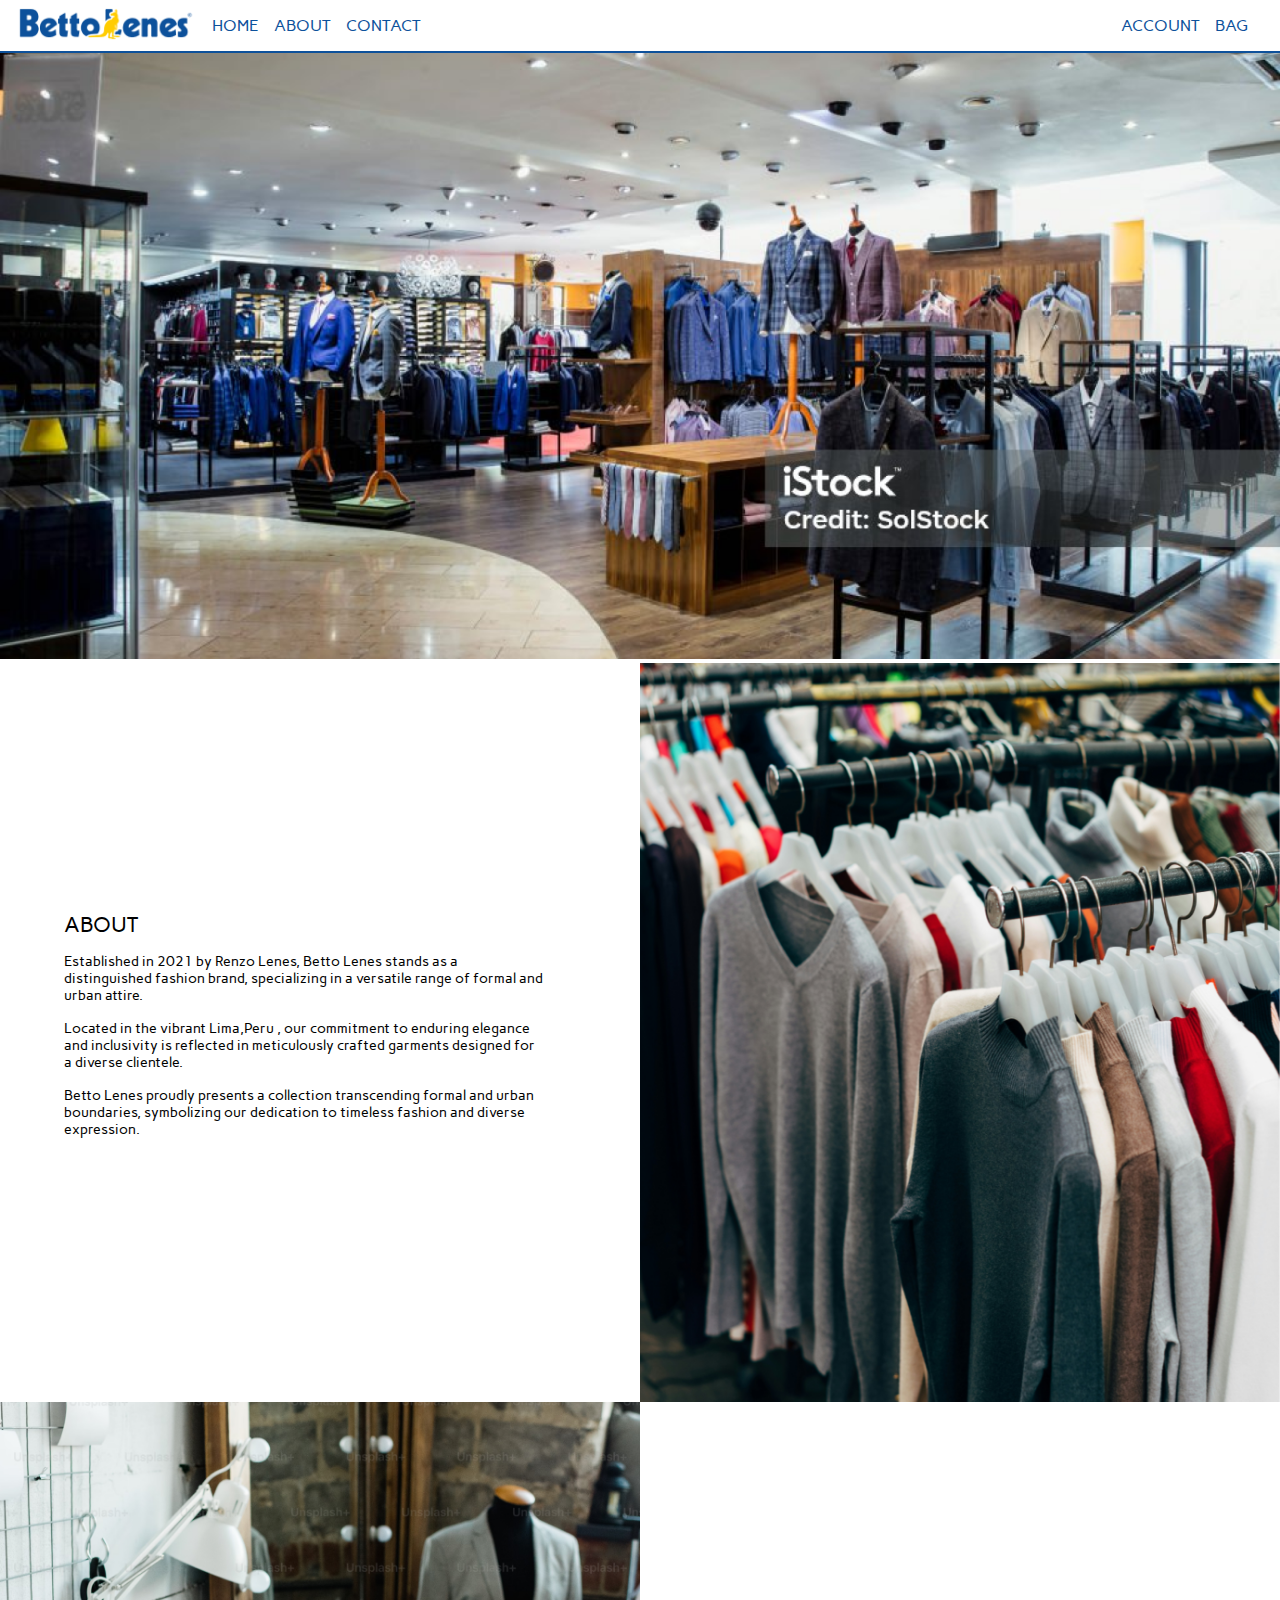
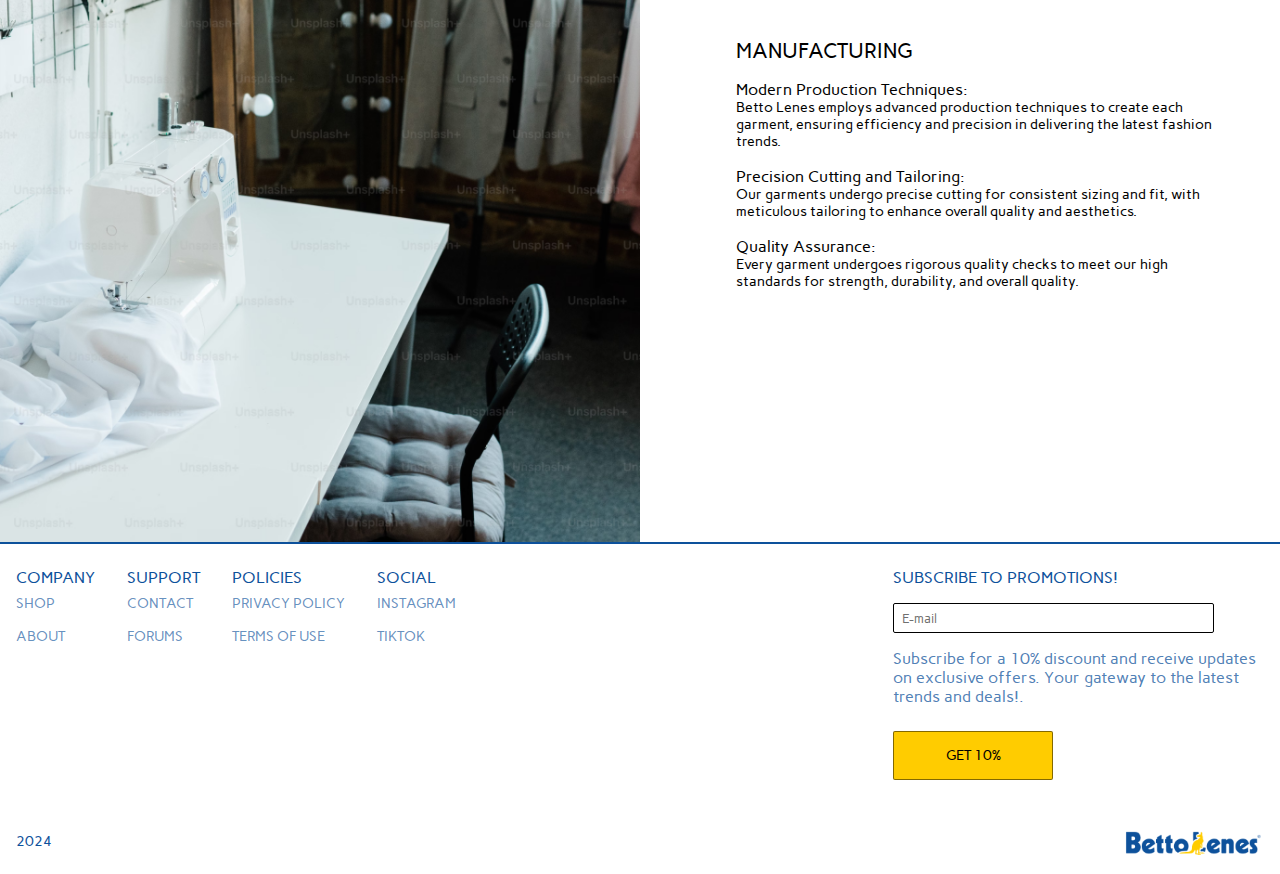
==== pages/about.html @ 5529f37c "pages about and contact responsive  added" ====
<!DOCTYPE html>
<html lang="en">

<head>
    <meta charset="UTF-8">
    <meta name="viewport" content="width=device-width, initial-scale=1.0">
    <title>Betto Lenes</title>
    <link rel="preconnect" href="https://fonts.googleapis.com">
    <link rel="preconnect" href="https://fonts.gstatic.com" crossorigin>
    <link rel="stylesheet" href="https://cdn.jsdelivr.net/npm/bootstrap-icons@1.11.3/font/bootstrap-icons.min.css">
    <link href="https://fonts.googleapis.com/css2?family=Carme&display=swap" rel="stylesheet">
    <link rel="stylesheet" href="../css/styles.css">
</head>

<body>
    <header>
        <a href="../index.html"><img class="logo" src="../assets/img/logo-betto.png" alt="Logo"></a>
        <button id="open" class="open-menu"><i class="bi bi-list"></i></button>
        <nav id="nav" class="nav">
            <button id="close" class="close-menu"><i class="bi bi-x-lg"></i></button>
            <div class="left">
                <ul class="nav-list">
                    <li><a href="../index.html">HOME</a></li>
                    <li><a href="./about.html">ABOUT</a></li>
                    <li><a href="./contact.html">CONTACT</a></li>
                </ul>
            </div>

            <div class="right">
                <ul class="nav-list">
                    <li><a href="#">ACCOUNT</a></li>
                    <li><a href="./bag.html">BAG</a></li>
                </ul>
            </div>
        </nav>
    </header>

    <section class="about-container">
        <img class="fondo-about" src="../assets/img/fondoAbout.png" alt="">
        <div class="first-scheme">
            <img class="image-scheme" src="../assets/img/first-scheme.png" alt="">
            <div class="text-container">
                <h2>ABOUT</h2>
                <div class="text-content">
                    <p>Established in 2021 by Renzo Lenes, Betto Lenes stands as a distinguished fashion brand,
                        specializing in a versatile range of formal and urban attire.
                    </p>
                    <p>Located in the vibrant Lima,Peru , our commitment to enduring elegance and inclusivity is
                        reflected in meticulously crafted garments designed for a diverse clientele.
                    </p>
                    <p>Betto Lenes proudly presents a collection transcending formal and urban boundaries, symbolizing
                        our dedication to timeless fashion and diverse expression.</p>
                </div>
            </div>
        </div>
        <div class="second-scheme">
            <img class="image-scheme" src="../assets/img/second-scheme.png" alt="">
            <div class="text-container">
                <h2>MANUFACTURING</h2>
                <div class="text-content">
                    <h3>Modern Production Techniques:
                    </h3>
                    <p>Betto Lenes employs advanced production techniques to create each garment, ensuring efficiency
                        and precision in delivering the latest fashion trends.
                    </p>

                    <h3>Precision Cutting and Tailoring:
                    </h3>
                    <p>Our garments undergo precise cutting for consistent sizing and fit, with meticulous tailoring to
                        enhance overall quality and aesthetics.
                    </p>

                    <h3>Quality Assurance:
                    </h3>
                    <p>Every garment undergoes rigorous quality checks to meet our high standards for strength,
                        durability, and overall quality.
                    </p>

                </div>
            </div>
        </div>
    </section>


    <footer id="footer">
        <div class="footer-wrapper c-24">
            <div class="left">
                <div class="column">
                    <p class="title">COMPANY</p>

                    <a href="../index.html" class="text effect-hover">SHOP</a>

                    <a href="./about.html" class="text effect-hover">ABOUT</a>

                    <span></span>
                </div>
                <div class="column">
                    <p class="title">Support</p>

                    <a href="./contact.html" class="text effect-hover">CONTACT</a>

                    <a href="#" class="text effect-hover">FORUMS</a>

                    <span></span>
                </div>
                <div class="column">
                    <p class="title">POLICIES</p>

                    <a href="#" class="text effect-hover">Privacy Policy</a>

                    <a href="#" class="text effect-hover">Terms of Use</a>

                    <span></span>
                </div>
                <div class="column">
                    <p class="title">SOCIAL</p>

                    <a href="#" class="text effect-hover">Instagram</a>

                    <a href="#" class="text effect-hover">TikTok</a>
                </div>
            </div>
            <div class="right">
                <p class="title">Subscribe to Promotions!</p>
                <form id="form-promotions" action="">
                    <input type="email" id="email" placeholder="E-mail">
                </form>
                <p class="text">Subscribe for a 10% discount and receive updates on exclusive offers. Your gateway to
                    the latest trends and deals!.</p>
                <button class="btn black newsletter">get 10%</button>
            </div>
        </div>
        <div class="bottom c-24">
            <p class="text">2024</p>
            <a class="text" href="#"><img height="30" src="../assets/img/logo-betto.png" alt=""></a>
        </div>
    </footer>



    <script src="../scripts/menu-hamburger.js"></script>
</body>

</html>
---- css/styles.css ----
* {
  padding: 0px;
  margin: 0px;
  box-sizing: border-box;
  font-family: "Carme", sans-serif;
  font-weight: 100;
  font-style: normal;
  text-decoration: none;
}

header {
  display: flex;
  background-color: #fff;
  border-bottom: 2px solid #0D519B;
  align-items: center;
  padding: 0 1rem 0 1rem;
}
header .logo {
  max-width: 20vh;
}

#nav {
  display: flex;
  align-items: center;
  padding: 1rem;
  justify-content: space-between;
  width: 100%;
}
#nav .left,
#nav .right {
  display: flex;
}
#nav .left .nav-list,
#nav .right .nav-list {
  display: flex;
  gap: 1rem;
  list-style: none;
}
#nav .left .nav-list a,
#nav .right .nav-list a {
  text-decoration: none;
  color: #0D519B;
}

.open-menu, .close-menu {
  display: none;
}

@media screen and (max-width: 550px) {
  .open-menu, .close-menu {
    display: block;
    border: 0;
    font-size: 2rem;
    background-color: transparent;
    cursor: pointer;
  }
  .open-menu, .close-menu {
    color: #0D519B;
  }
  header {
    justify-content: space-between;
  }
  .nav {
    opacity: 0;
    visibility: hidden;
    display: flex !important;
    flex-direction: column !important;
    align-items: end !important;
    justify-content: flex-start !important;
    gap: 1rem;
    position: fixed !important;
    top: 0;
    right: 0;
    bottom: 0;
    background-color: #ffffff;
    padding: 2rem !important;
    box-shadow: 0 0 0 100vmax rgba(0, 0, 0, 0.5);
    width: 35vh !important;
    z-index: 1000;
    height: 100vh;
  }
  .nav.visible {
    opacity: 1;
    visibility: visible;
  }
  .nav-list {
    flex-direction: column;
    align-items: end;
  }
}
.background {
  position: relative;
  width: 100%;
  overflow: hidden;
}

video {
  width: 100%;
  height: 95vh;
  object-fit: cover;
}

.wrap-products h2 {
  font-size: 28px;
  color: #0D519B;
  text-align: center;
  margin-top: 60px;
}

.products {
  display: grid;
  grid-template-columns: repeat(auto-fit, minmax(380px, 1fr));
  justify-content: center;
  align-items: center;
  gap: 20px;
  padding: 60px;
}

.product {
  position: relative;
  overflow: hidden;
}

.product img {
  max-width: 100%;
  height: auto;
  margin-bottom: 10px;
  transition: opacity 0.3s ease-in-out;
}

.product .hover-image {
  position: absolute;
  top: 0;
  left: 0;
  opacity: 0;
  z-index: 1;
}

.product:hover .original-image {
  opacity: 0;
}

.product:hover .hover-image {
  opacity: 1;
}

.product p {
  position: relative;
  z-index: 2;
}

#footer {
  border-top: 2px solid #0D519B;
}

#footer .footer-wrapper {
  padding-top: 24px;
  padding-bottom: 3rem;
  justify-content: space-between;
  align-items: flex-start;
}

@media screen and (min-width: 1900.8px) {
  #footer .footer-wrapper {
    padding-bottom: 198px;
  }
}
@media screen and (max-width: 230.4px) {
  #footer .footer-wrapper {
    padding-bottom: 24px;
  }
}
#footer .left {
  position: relative;
  display: flex;
  flex-wrap: wrap;
  gap: 2rem;
  color: #0D519B;
}

@media screen and (min-width: 1900.8px) {
  #footer .left {
    gap: 55px;
  }
}
@media screen and (max-width: 864px) {
  #footer .left {
    gap: 25px;
  }
}
#footer .left:before {
  display: none;
  content: "";
  width: calc(100% + 32px);
  height: 1px;
  background: #000;
  position: absolute;
  top: 0;
  left: -16px;
}

#footer .column {
  flex-direction: column;
}

#footer .column,
#footer .column .text {
  display: flex;
  position: relative;
}

#footer .column .text {
  padding: 8px 0;
  transition: all 0.22s cubic-bezier(0.39, 0.575, 0.565, 1);
  width: fit-content;
  font-size: 14px;
  font-family: "Carme", sans-serif;
  color: rgba(13, 82, 155, 0.6431372549);
}

#footer .column .text,
#footer .title {
  align-items: center;
  text-transform: uppercase;
}

#footer .title {
  font-family: "Carme", sans-serif;
  font-size: 16px;
}

#footer .right {
  max-width: 371px;
  display: flex;
  flex-direction: column;
  color: #0D519B;
}

#footer .right .title {
  padding-bottom: 1rem;
}

#footer .right #form-promotions {
  font-family: "Carme", sans-serif;
}

#footer .right #form-promotions #email {
  display: flex;
  width: calc(100% - 50px);
  height: 30px;
  border: 1px solid black;
  border-radius: 2px;
}

#footer .right #form-promotions #email::placeholder {
  font-family: "Carme", sans-serif;
  color: rgba(0, 0, 0, 0.5882352941);
  padding-left: 8px;
}

#footer .right .text {
  margin-bottom: 24px;
  padding-top: 1rem;
  font-size: 16px;
  font-family: "Carme", sans-serif;
  line-height: 1.21;
  color: rgba(13, 82, 155, 0.7411764706);
}

#footer .btn {
  width: 160px;
}

#footer .bottom {
  justify-content: space-between;
  padding-bottom: 1rem;
}

#footer .bottom .text {
  text-transform: uppercase;
  font-size: 14px;
  font-family: "Carme", sans-serif;
  line-height: 1.21;
  color: #0D519B;
  position: relative;
  display: flex;
  align-items: center;
  justify-content: center;
}

@media screen and (min-width: 1900.8px) {
  #footer .bottom {
    padding-bottom: 26.4px;
  }
}
@media screen and (max-width: 1152px) {
  #footer .bottom {
    padding-bottom: 16px;
  }
}
@media screen and (max-width: 959px) {
  #footer .left {
    gap: 0;
    row-gap: 20px;
  }
  #footer .column {
    width: 50%;
  }
}
@media screen and (max-width: 767px) {
  #footer .footer-wrapper {
    padding-top: 32px;
    flex-direction: column-reverse;
    padding-bottom: 0;
    overflow: hidden;
  }
  #footer .right {
    align-items: center;
    text-align: center;
    margin-bottom: 32px;
    max-width: 100%;
  }
  #footer .right .title {
    margin-bottom: 24px;
  }
  #footer .btn {
    width: 100%;
  }
  #footer .left {
    width: 100%;
    row-gap: 0;
  }
  #footer .left:before {
    display: flex;
  }
  #footer .column {
    padding: 24px 0 16px;
    min-height: 200px;
  }
  #footer .column:nth-of-type(2n) {
    padding-left: 32px;
    border-left: 1px solid #000;
  }
  #footer .column span {
    position: absolute;
    height: 1px;
    width: calc(200% + 32px);
    bottom: 0;
    left: -16px;
    background: #000;
  }
  #footer .bottom {
    padding-top: 24px;
  }
  #footer .bottom .text {
    font-size: 12px;
  }
  #footer .right #form-promotions #email {
    width: calc(100% + 0px);
  }
}
.c-24 {
  width: 100%;
  margin: 0 auto;
  padding-left: 1rem;
  padding-right: 1rem;
  display: flex;
  align-items: center;
  position: relative;
}

@media screen and (min-width: 1900.8px) {
  .c-24 {
    padding-left: 26.4px;
    padding-right: 26.4px;
  }
}
@media screen and (max-width: 1024px) {
  .c-24 {
    padding: 0 20px;
  }
}
@media screen and (max-width: 959px) {
  .c-24 {
    padding: 0 16px;
  }
}
.btn {
  height: 49px;
  background: #000;
  border-radius: 2px;
  font-size: 14px;
  display: flex;
  align-items: center;
  justify-content: center;
  text-align: center;
  text-transform: uppercase;
  border: 1px solid rgba(0, 0, 0, 0.481);
  transition: all 0.22s cubic-bezier(0.445, 0.05, 0.55, 0.95);
}

.newsletter {
  color: #000;
  background: #FFCC00;
}

.newsletter:hover {
  background: #fff;
  border-color: #000;
}

.effect-hover:after {
  content: "";
  width: calc(100% + 2px);
  height: 4px;
  background: rgba(255, 204, 0, 0.3764705882);
  opacity: 0.75;
  position: absolute;
  left: -1px;
  transform: scaleX(0);
  transform-origin: left;
  transition: all 0.24s cubic-bezier(0.39, 0.575, 0.565, 1);
  pointer-events: all;
}

.effect-hover:hover:after {
  transition: all 0.7s cubic-bezier(0.19, 1, 0.22, 1);
  transform: scaleX(100%);
}

#main-product-view .top {
  display: flex;
  width: 100%;
  justify-content: flex-start;
  align-items: flex-start;
  position: relative;
  margin-top: 2rem;
  margin-bottom: 2rem;
}
#main-product-view .top .left {
  display: flex;
  position: relative;
}
#main-product-view .top .left .slides {
  width: 100%;
  overflow: hidden;
}
#main-product-view .top .left .slides .inner {
  display: flex;
  justify-content: space-between;
  flex-wrap: wrap;
  row-gap: 4px;
}
#main-product-view .top .left .slides .inner .slide {
  display: flex;
  width: calc(50% - 2px);
  overflow: hidden;
}
#main-product-view .top .left .slides .inner .slide img {
  width: 60vh;
  display: flex;
  object-fit: cover;
}
#main-product-view .top .right {
  width: 25vw;
  margin-left: 6vw;
  top: 20px;
}
#main-product-view .top .right .header {
  margin-bottom: 1.5vw;
  width: 70%;
}
#main-product-view .top .right .price-wrapper {
  display: flex;
  flex-direction: column;
}
#main-product-view .top .right .price-wrapper .price {
  font-size: 20px;
}
#main-product-view .top .right .option-drawer .options-wrapper {
  display: flex;
  flex-direction: column;
  margin-bottom: 1.5vw;
}
#main-product-view .top .right .option-drawer .options-wrapper .option-title {
  margin-top: 1.5vw;
  margin-bottom: 1.5vw;
}
#main-product-view .top .right .option-drawer .options-wrapper .options {
  display: flex;
  justify-content: space-between;
  gap: 8px;
}
#main-product-view .top .right .option-drawer .options-wrapper .options .option {
  padding: 2px;
  flex: 1;
  border: 1px solid #000;
  position: relative;
  overflow: hidden;
  max-width: 158px;
}
#main-product-view .top .right .option-drawer .options-wrapper .options .btn.white {
  color: #000;
  background: #fff;
  width: fit-content;
  height: 49px;
  display: flex;
  align-items: center;
  justify-content: center;
  text-align: center;
}
#main-product-view .top .right .option-drawer .options-wrapper .options .option.selected {
  background-color: #000;
  color: #fff;
}
#main-product-view .top .right .atc-form .btn {
  width: 100%;
}
#main-product-view .top .right .btn.black {
  color: #fff;
  background: #000;
  height: 49px;
  font-size: 16px;
  border-radius: 3px;
  display: flex;
  align-items: center;
  justify-content: center;
  text-align: center;
}
#main-product-view .top .right .add-to-cart:hover {
  color: #000;
  background-color: #fff;
}

.about-container .fondo-about {
  width: 100%;
  max-height: 75vh;
}
.about-container .first-scheme {
  display: flex;
  justify-content: space-between;
  align-items: center;
  flex-direction: row-reverse;
  font-size: 14px;
}
.about-container .first-scheme .image-scheme {
  width: 50%;
}
.about-container .first-scheme .text-container {
  margin: 4rem;
  max-width: 30rem;
}
.about-container .first-scheme .text-container h2 {
  margin-bottom: 1rem;
}
.about-container .first-scheme .text-container .text-content p {
  margin-bottom: 1rem;
}
.about-container .second-scheme {
  display: flex;
  justify-content: space-between;
  align-items: center;
  font-size: 14px;
}
.about-container .second-scheme .image-scheme {
  width: 50%;
}
.about-container .second-scheme .text-container {
  margin: 4rem;
  max-width: 30rem;
}
.about-container .second-scheme .text-container h2 {
  margin-bottom: 1rem;
}
.about-container .second-scheme .text-container .text-content p {
  margin-bottom: 1rem;
}

@media screen and (max-width: 768px) {
  .first-scheme, .second-scheme {
    flex-direction: column !important;
    text-align: center;
  }
  .first-scheme .image-scheme, .second-scheme .image-scheme {
    width: 100% !important;
  }
  .first-scheme .text-container, .second-scheme .text-container {
    width: auto !important;
  }
}
.contact-container {
  margin: 8rem;
}
.contact-container .contact-content {
  display: flex;
  flex-direction: column;
  justify-content: center;
  align-items: center;
}
.contact-container .contact-content h2 {
  margin-bottom: 2rem;
  color: #0D519B;
}
.contact-container .contact-content p {
  margin-bottom: 3rem;
  text-align: center;
  max-width: 18rem;
}
.contact-container .contact-content .form-contact {
  display: flex;
  flex-direction: column;
}
.contact-container .contact-content .form-contact input {
  margin-bottom: 0.5rem;
  width: 20rem;
  height: 2.5rem;
}
.contact-container .contact-content .form-contact input::placeholder {
  padding-left: 1rem;
}
.contact-container .contact-content .form-contact #contact-submit {
  background-color: #000;
  color: #fff;
}

@media screen and (max-width: 425px) {
  .contact-container .contact-content {
    text-align: center;
    font-size: 15px;
  }
  .contact-container .contact-content p {
    width: 15rem;
  }
  .contact-container .contact-content .form-contact input {
    width: 18rem;
  }
}


/*# sourceMappingURL=styles.css.map */
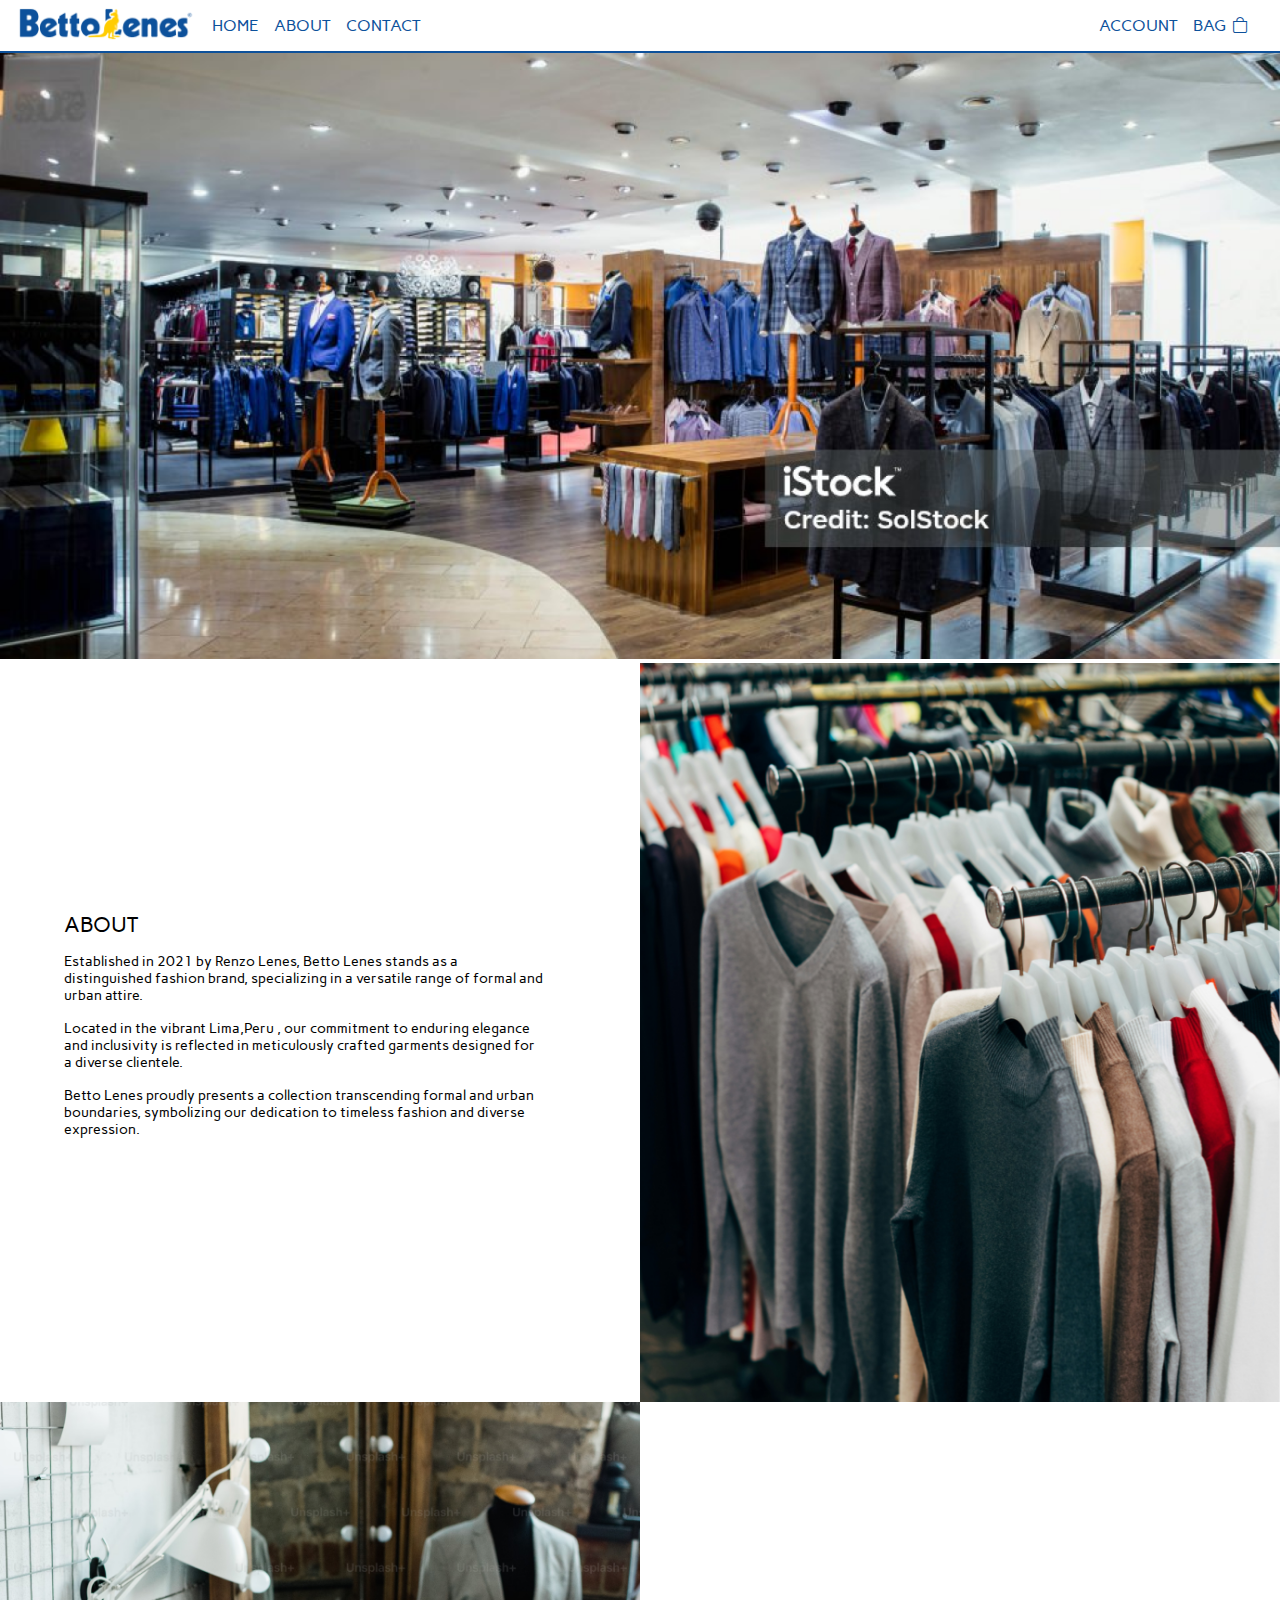
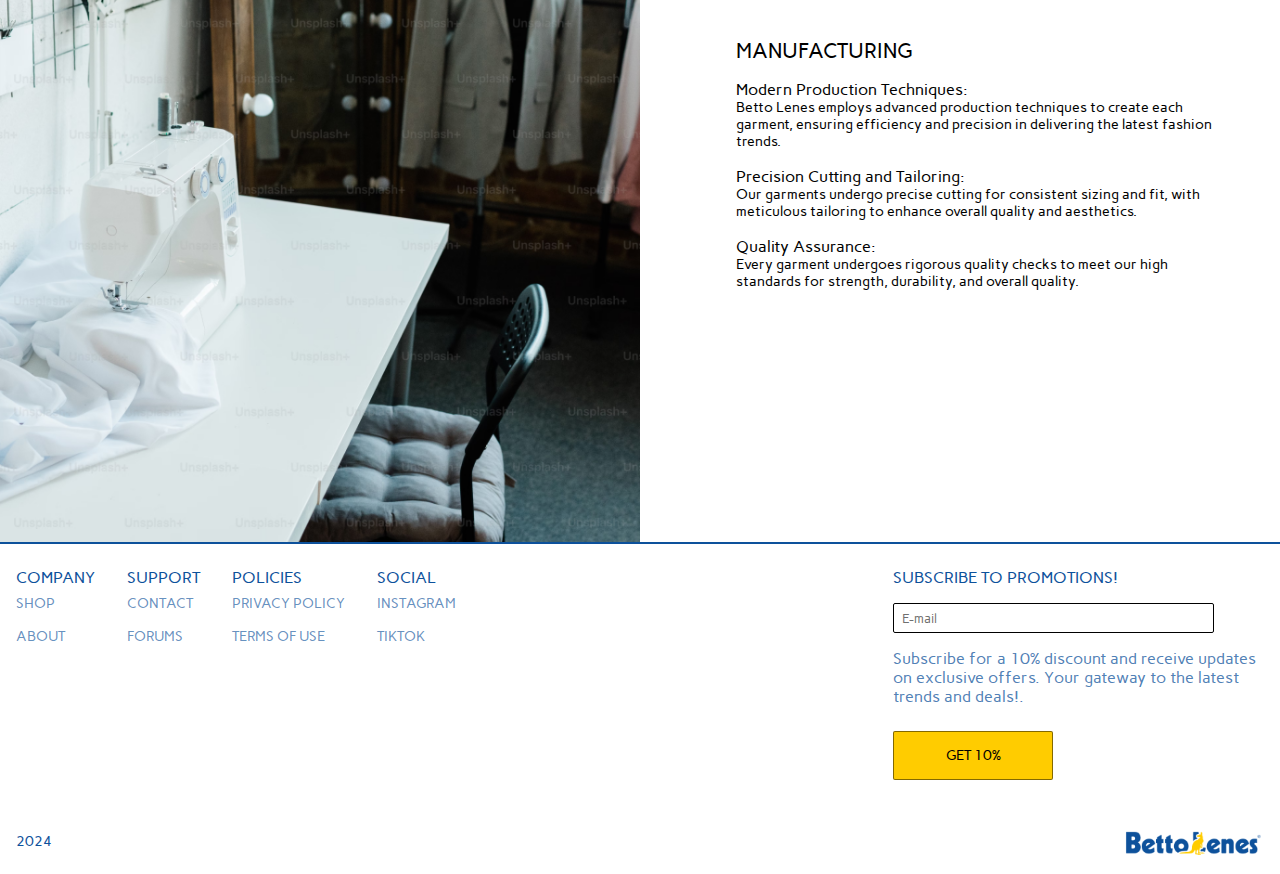
==== commit 6df31e80: "alerts fixed" ====
--- a/pages/about.html
+++ b/pages/about.html
@@ -29,7 +29,7 @@
             <div class="right">
                 <ul class="nav-list">
                     <li><a href="#">ACCOUNT</a></li>
-                    <li><a href="./bag.html">BAG</a></li>
+                    <li><a href="./bag.html">BAG<i class="bi bi-bag"></i></a></li>
                 </ul>
             </div>
         </nav>
@@ -139,6 +139,7 @@
 
 
     <script src="../scripts/menu-hamburger.js"></script>
+    <script src="../scripts/script.js"></script>
 </body>
 
 </html>--- a/css/styles.css
+++ b/css/styles.css
@@ -41,20 +41,27 @@
   text-decoration: none;
   color: #0D519B;
 }
-
-.open-menu, .close-menu {
+#nav .left .nav-list a .bi,
+#nav .right .nav-list a .bi {
+  margin-left: 0.4rem;
+}
+
+.open-menu,
+.close-menu {
   display: none;
 }
 
 @media screen and (max-width: 550px) {
-  .open-menu, .close-menu {
+  .open-menu,
+  .close-menu {
     display: block;
     border: 0;
     font-size: 2rem;
     background-color: transparent;
     cursor: pointer;
   }
-  .open-menu, .close-menu {
+  .open-menu,
+  .close-menu {
     color: #0D519B;
   }
   header {
@@ -108,21 +115,24 @@
 }
 
 .products {
-  display: grid;
-  grid-template-columns: repeat(auto-fit, minmax(380px, 1fr));
+  display: flex;
+  flex-wrap: wrap;
   justify-content: center;
   align-items: center;
-  gap: 20px;
-  padding: 60px;
+  gap: 2rem;
+  margin: 5rem;
 }
 
 .product {
   position: relative;
   overflow: hidden;
 }
+.product .product-price {
+  text-transform: uppercase;
+}
 
 .product img {
-  max-width: 100%;
+  max-width: 25rem;
   height: auto;
   margin-bottom: 10px;
   transition: opacity 0.3s ease-in-out;
@@ -431,8 +441,7 @@
 #main-product-view .top {
   display: flex;
   width: 100%;
-  justify-content: flex-start;
-  align-items: flex-start;
+  justify-content: space-between;
   position: relative;
   margin-top: 2rem;
   margin-bottom: 2rem;
@@ -457,14 +466,11 @@
   overflow: hidden;
 }
 #main-product-view .top .left .slides .inner .slide img {
-  width: 60vh;
-  display: flex;
-  object-fit: cover;
+  width: 20rem;
+  display: flex;
 }
 #main-product-view .top .right {
-  width: 25vw;
-  margin-left: 6vw;
-  top: 20px;
+  gap: 0;
 }
 #main-product-view .top .right .header {
   margin-bottom: 1.5vw;
@@ -531,6 +537,9 @@
   color: #000;
   background-color: #fff;
 }
+#main-product-view .bottom h2 {
+  text-align: center;
+}
 
 .about-container .fondo-about {
   width: 100%;
@@ -577,14 +586,39 @@
 }
 
 @media screen and (max-width: 768px) {
-  .first-scheme, .second-scheme {
+  #main-product-view .view-product .top {
+    flex-direction: column;
+  }
+  #main-product-view .view-product .bottom .products {
+    margin: 2rem;
+  }
+  #main-product-view .view-product .bottom .products .product img {
+    max-width: 15rem;
+  }
+  .bag-container .order {
+    width: 50%;
+    flex-direction: column;
+  }
+  .bag-container .order .right .bottom img {
+    max-width: 20rem;
+  }
+  .wrap-products .products {
+    margin: 1rem;
+  }
+  .wrap-products .products .product img {
+    max-width: 18rem;
+  }
+  .first-scheme,
+  .second-scheme {
     flex-direction: column !important;
     text-align: center;
   }
-  .first-scheme .image-scheme, .second-scheme .image-scheme {
+  .first-scheme .image-scheme,
+  .second-scheme .image-scheme {
     width: 100% !important;
   }
-  .first-scheme .text-container, .second-scheme .text-container {
+  .first-scheme .text-container,
+  .second-scheme .text-container {
     width: auto !important;
   }
 }
@@ -621,9 +655,25 @@
 .contact-container .contact-content .form-contact #contact-submit {
   background-color: #000;
   color: #fff;
+  transition: all 0.22s cubic-bezier(0.445, 0.05, 0.55, 0.95);
+}
+.contact-container .contact-content .form-contact #contact-submit:hover {
+  background-color: rgba(0, 0, 0, 0.358);
 }
 
 @media screen and (max-width: 425px) {
+  .bag-container .order .left .order-container #order-list .order-product img {
+    max-width: 6rem;
+  }
+  .bag-container .order .left .order-container #order-list .order-product .product-detail {
+    font-size: 10px;
+  }
+  .bag-container .order .left .order-container #order-list .order-product .product-detail .bi {
+    font-size: 12px;
+  }
+  .bag-container .order .right .bottom img {
+    max-width: 13rem;
+  }
   .contact-container .contact-content {
     text-align: center;
     font-size: 15px;
@@ -635,6 +685,107 @@
     width: 18rem;
   }
 }
+.bag-container {
+  width: 100%;
+  background-color: #F4F4F4;
+}
+.bag-container .order {
+  width: 100%;
+  display: flex;
+  justify-content: space-between;
+  gap: 2rem;
+  padding: 2rem;
+}
+.bag-container .order .left {
+  display: flex;
+  flex-direction: column;
+}
+.bag-container .order .left .all-products {
+  background-color: #FFFFFF;
+  margin-bottom: 1rem;
+}
+.bag-container .order .left .all-products h2 {
+  margin: 1.2rem;
+}
+.bag-container .order .left .order-container {
+  background-color: #FFFFFF;
+}
+.bag-container .order .left .order-container #order-list {
+  display: flex;
+  flex-direction: column;
+  align-content: center;
+}
+.bag-container .order .left .order-container .order-product {
+  align-items: center;
+  margin: 1.5rem;
+  display: flex;
+}
+.bag-container .order .left .order-container .order-product img {
+  max-height: 10rem;
+  border: 2px solid black;
+}
+.bag-container .order .left .order-container .order-product .product-detail {
+  margin-left: 1rem;
+}
+.bag-container .order .left .order-container .order-product .product-detail p {
+  margin-bottom: 0.5rem;
+}
+.bag-container .order .left .order-container .order-product .product-detail .delete-product,
+.bag-container .order .left .order-container .order-product .product-detail .add-product {
+  background-color: #000;
+  color: #FFFFFF;
+  border: 0px;
+  border-radius: 3px;
+  height: 25px;
+  width: 20px;
+  transition: all 0.22s cubic-bezier(0.445, 0.05, 0.55, 0.95);
+}
+.bag-container .order .left .order-container .order-product .product-detail .add-product:hover,
+.bag-container .order .left .order-container .order-product .product-detail .delete-product:hover {
+  background-color: rgba(0, 0, 0, 0.358);
+}
+.bag-container .order .right {
+  display: flex;
+  flex-direction: column;
+  gap: 1rem;
+}
+.bag-container .order .right .top {
+  display: flex;
+  flex-direction: column;
+  background-color: #ffffff;
+  gap: 1.5rem;
+  padding: 1.5rem;
+}
+.bag-container .order .right .top .bill-order h2 {
+  margin-bottom: 1rem;
+}
+.bag-container .order .right .top .bill-order p {
+  display: flex;
+  flex-direction: row-reverse;
+}
+.bag-container .order .right .top .bill-order button {
+  background-color: #000;
+  margin-top: 1.5rem;
+  width: 100%;
+  color: #FFFFFF;
+  border-radius: 2px;
+  height: 45px;
+  transition: all 0.22s cubic-bezier(0.445, 0.05, 0.55, 0.95);
+}
+.bag-container .order .right .top .bill-order button:hover {
+  background-color: rgba(0, 0, 0, 0.358);
+}
+.bag-container .order .right .bottom {
+  background-color: #ffffff;
+  padding: 1.5rem;
+}
+.bag-container .order .right .bottom h2 {
+  padding-bottom: 2rem;
+}
+.bag-container .order .right .bottom img {
+  padding-bottom: 2rem;
+}
+
 
 
 /*# sourceMappingURL=styles.css.map */
